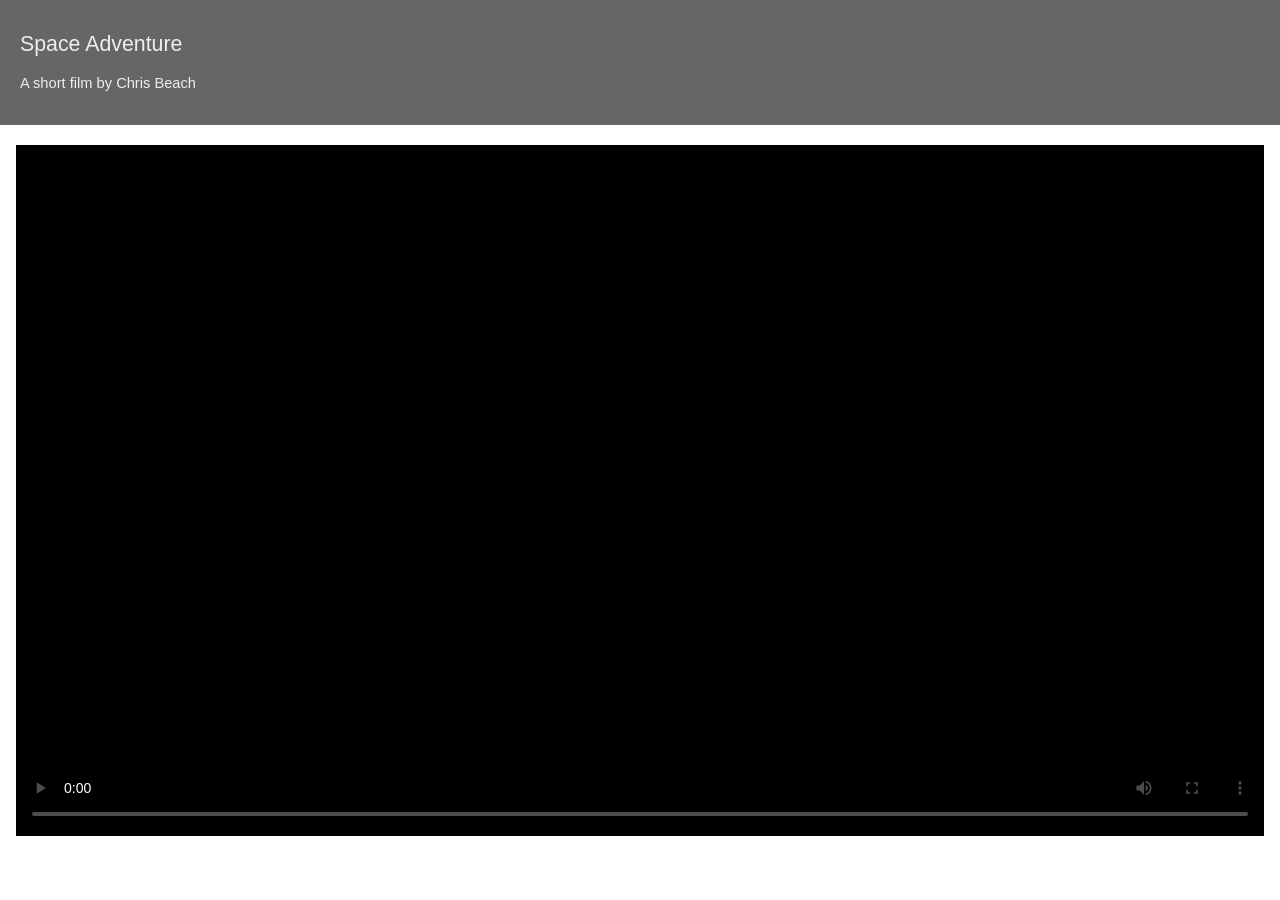
==== space-adventure/index.html @ c4d00bf8 "Add Space Adventure film page Page at /space-adventure/ with an HTML5 player (noindex). The MP4 and " ====
<!DOCTYPE html>
<html lang="en">
    <head>
        <meta charset="utf-8" />
        <title>Space Adventure - Chris Beach</title>
        <meta name="viewport" content="width=device-width, initial-scale=1" />
        <meta name="robots" content="noindex" />
        <meta property="og:title" content="Space Adventure" />
        <meta property="og:image" content="https://chrisbeach.co.uk/space-adventure/space-adventure-poster.jpg" />
        <link rel="stylesheet" type="text/css" href="../stylesheet.css" />
        <style>
            .film header {
                background-color: #666;
                color: #eee;
                font-size: 16pt;
                padding: 30px 20px;
            }
            .film header a {
                color: #eee;
            }
            .film main {
                max-width: 1280px;
                margin: 0 auto;
                padding: 20px 16px 40px;
                color: #555;
            }
            .film video {
                display: block;
                width: 100%;
                height: auto;
                aspect-ratio: 2080 / 1152;
                background-color: #000;
            }
            .film .description {
                margin-top: 12px;
            }
        </style>
    </head>
    <body class="film">
        <header>
            Space Adventure
            <div class="description">A short film by <a href="/">Chris Beach</a></div>
        </header>
        <main>
            <video controls playsinline preload="metadata" poster="space-adventure-poster.jpg">
                <source src="space-adventure.mp4" type="video/mp4" />
                Your browser can't play this video. <a href="space-adventure.mp4">Download it</a> instead.
            </video>
        </main>
    </body>
</html>
---- stylesheet.css ----
html {
    font-family: "HelveticaNeue-Light", "Helvetica Neue Light", "Helvetica Neue", Helvetica, Arial, "Lucida Grande", sans-serif;
    font-weight: 300;
    line-height: 3.5ex;
}
body {
    padding: 0;
    margin: 0;
}

td:first-child {
    padding-left: 20px;
    white-space: nowrap;
    text-align: right;
}
td {
    vertical-align: middle;
    padding: 8px 8px 10px 10px;
    color: #555;
    background-color: #eee;
    font-size: 16pt;
}
.icon {
    width: 2em;
    height: 2em;
    -webkit-border-radius: 50%;
    -moz-border-radius: 50%;
    border-radius: 50%;
}
.icon.app-icon {
    -webkit-border-radius: 22%;
    -moz-border-radius: 22%;
    border-radius: 22%;
}
.social {
    width: 35px;
}
.description {
    font-size: 11pt;
    display: block;
    line-height: 3ex;
}
.me .icon {
    width: 60px;
    height: 60px;
}
table {
    border-collapse: collapse;
}
thead td {
    background-color: #666;
    color: #EEE;
}
tfoot td {
    background-color: white;
}
thead tr:first-child td,
tbody tr:first-child td,
tfoot tr:first-child td {
    padding-top: 40px
}
thead tr:last-child td,
tbody tr:last-child td,
tfoot tr:last-child td {
    padding-bottom: 40px
}
a {
    text-decoration: none;
    color: #46C
}
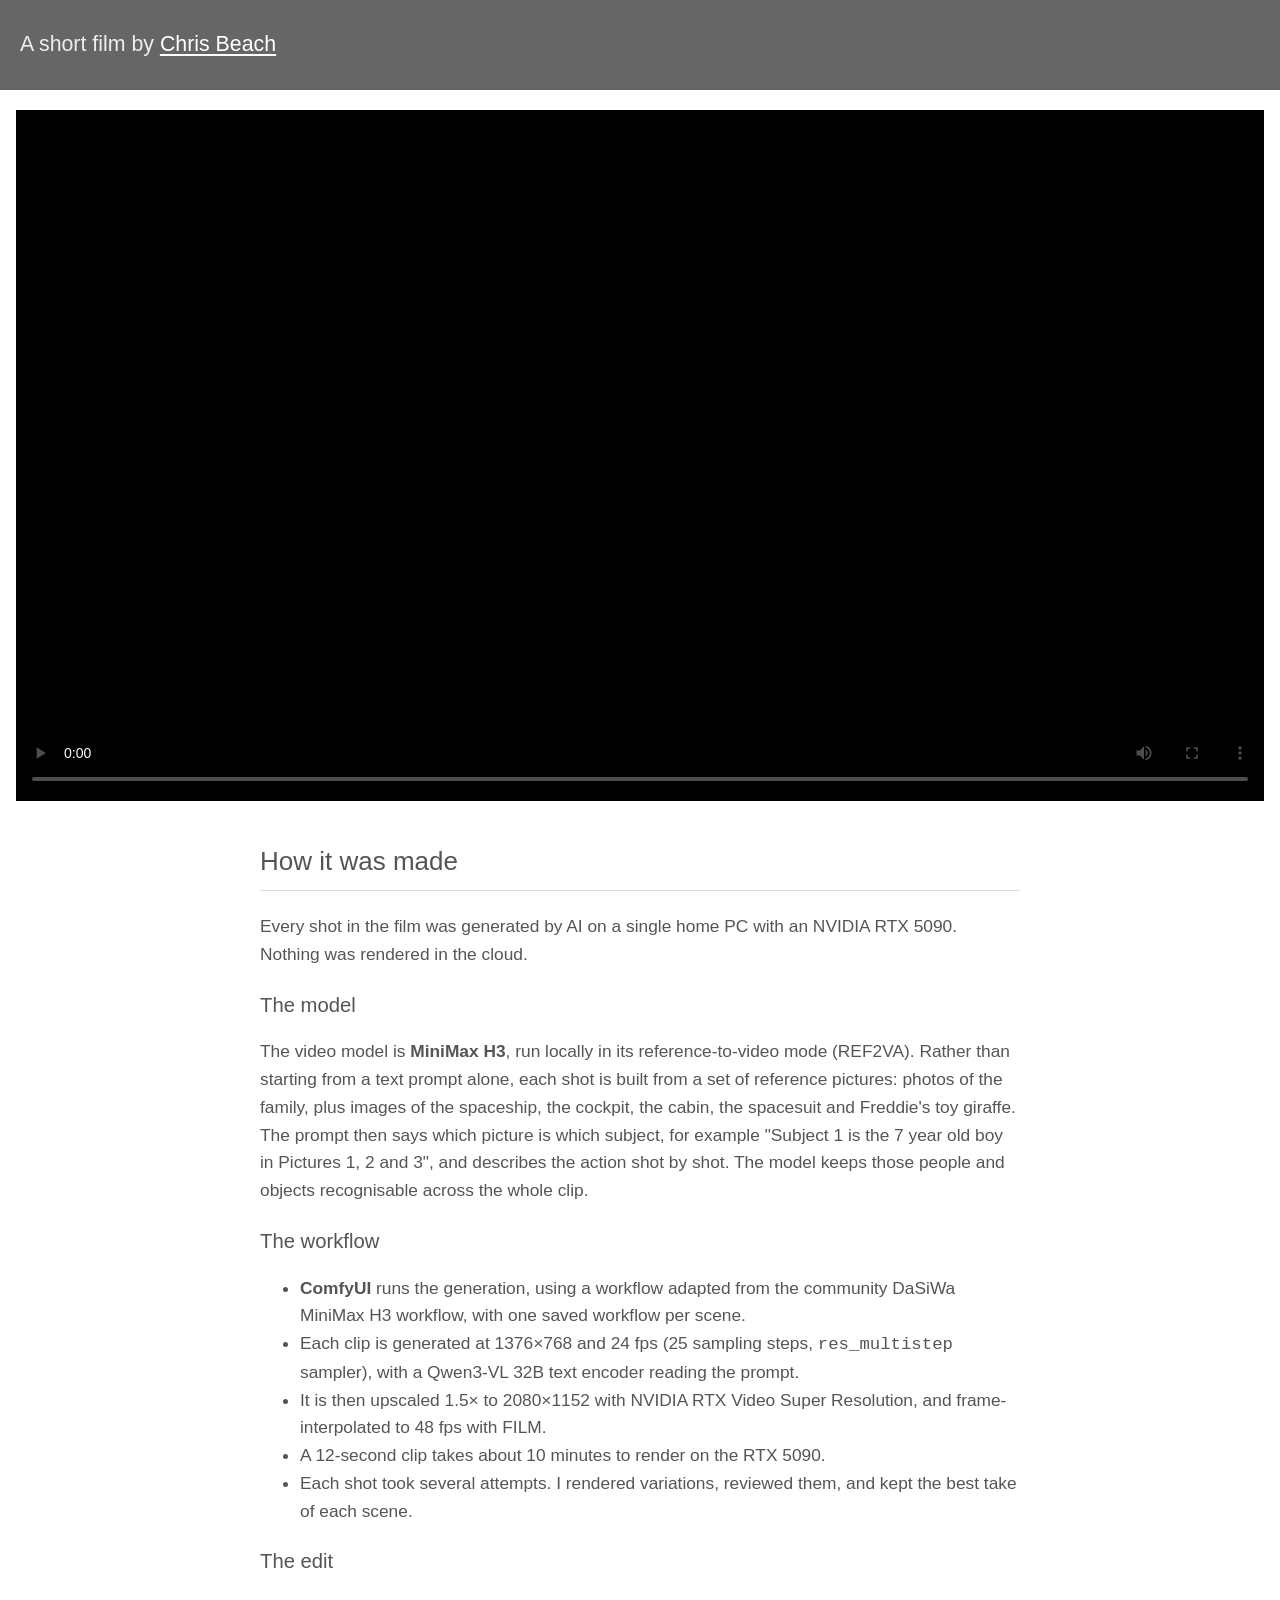
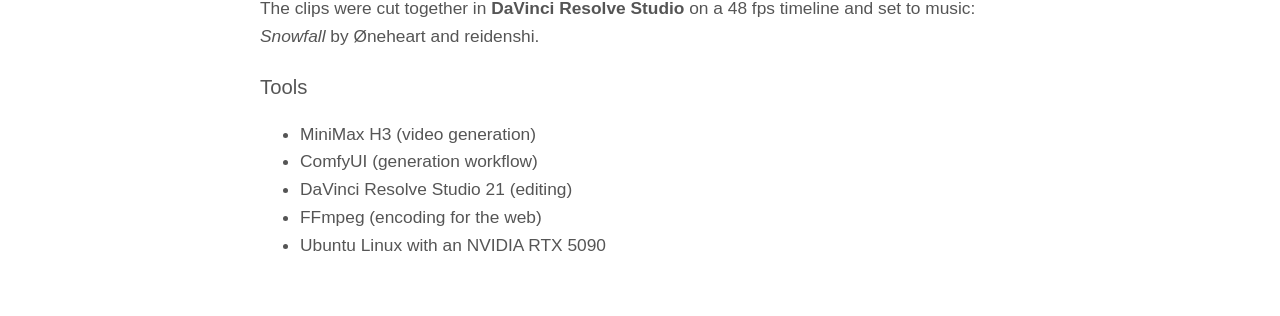
==== commit 2f63bfc3: "Film page: add making-of notes, drop working title Adds a "How it was made" section (MiniMax H3 REF2" ====
--- a/space-adventure/index.html
+++ b/space-adventure/index.html
@@ -2,10 +2,10 @@
 <html lang="en">
     <head>
         <meta charset="utf-8" />
-        <title>Space Adventure - Chris Beach</title>
+        <title>A short film by Chris Beach</title>
         <meta name="viewport" content="width=device-width, initial-scale=1" />
         <meta name="robots" content="noindex" />
-        <meta property="og:title" content="Space Adventure" />
+        <meta property="og:title" content="A short film by Chris Beach" />
         <meta property="og:image" content="https://chrisbeach.co.uk/space-adventure/space-adventure-poster.jpg" />
         <link rel="stylesheet" type="text/css" href="../stylesheet.css" />
         <style>
@@ -16,7 +16,12 @@
                 padding: 30px 20px;
             }
             .film header a {
-                color: #eee;
+                color: #fff;
+                text-decoration: underline;
+                text-underline-offset: 3px;
+            }
+            .film header a:hover {
+                color: #cde;
             }
             .film main {
                 max-width: 1280px;
@@ -34,18 +39,75 @@
             .film .description {
                 margin-top: 12px;
             }
+            .making-of {
+                max-width: 760px;
+                margin: 40px auto 0;
+                font-size: 13pt;
+                line-height: 1.6;
+            }
+            .making-of h2 {
+                font-weight: 300;
+                border-bottom: 1px solid #ddd;
+                padding-bottom: 8px;
+            }
+            .making-of h3 {
+                font-weight: 400;
+                margin-bottom: 4px;
+            }
         </style>
     </head>
     <body class="film">
         <header>
-            Space Adventure
-            <div class="description">A short film by <a href="/">Chris Beach</a></div>
+            A short film by <a href="https://chrisbeach.co.uk/">Chris Beach</a>
         </header>
         <main>
             <video controls playsinline preload="metadata" poster="space-adventure-poster.jpg">
                 <source src="space-adventure.mp4" type="video/mp4" />
                 Your browser can't play this video. <a href="space-adventure.mp4">Download it</a> instead.
             </video>
+
+            <section class="making-of">
+                <h2>How it was made</h2>
+                <p>
+                    Every shot in the film was generated by AI on a single home PC with an NVIDIA RTX 5090.
+                    Nothing was rendered in the cloud.
+                </p>
+
+                <h3>The model</h3>
+                <p>
+                    The video model is <b>MiniMax H3</b>, run locally in its reference-to-video mode (REF2VA).
+                    Rather than starting from a text prompt alone, each shot is built from a set of reference
+                    pictures: photos of the family, plus images of the spaceship, the cockpit, the cabin, the
+                    spacesuit and Freddie's toy giraffe. The prompt then says which picture is which subject,
+                    for example "Subject 1 is the 7 year old boy in Pictures 1, 2 and 3", and describes the
+                    action shot by shot.
+                    The model keeps those people and objects recognisable across the whole clip.
+                </p>
+
+                <h3>The workflow</h3>
+                <ul>
+                    <li><b>ComfyUI</b> runs the generation, using a workflow adapted from the community DaSiWa MiniMax H3 workflow, with one saved workflow per scene.</li>
+                    <li>Each clip is generated at 1376&times;768 and 24 fps (25 sampling steps, <code>res_multistep</code> sampler), with a Qwen3-VL 32B text encoder reading the prompt.</li>
+                    <li>It is then upscaled 1.5&times; to 2080&times;1152 with NVIDIA RTX Video Super Resolution, and frame-interpolated to 48 fps with FILM.</li>
+                    <li>A 12-second clip takes about 10 minutes to render on the RTX 5090.</li>
+                    <li>Each shot took several attempts. I rendered variations, reviewed them, and kept the best take of each scene.</li>
+                </ul>
+
+                <h3>The edit</h3>
+                <p>
+                    The clips were cut together in <b>DaVinci Resolve Studio</b> on a 48 fps timeline
+                    and set to music: <i>Snowfall</i> by &Oslash;neheart and reidenshi.
+                </p>
+
+                <h3>Tools</h3>
+                <ul>
+                    <li>MiniMax H3 (video generation)</li>
+                    <li>ComfyUI (generation workflow)</li>
+                    <li>DaVinci Resolve Studio 21 (editing)</li>
+                    <li>FFmpeg (encoding for the web)</li>
+                    <li>Ubuntu Linux with an NVIDIA RTX 5090</li>
+                </ul>
+            </section>
         </main>
     </body>
 </html>
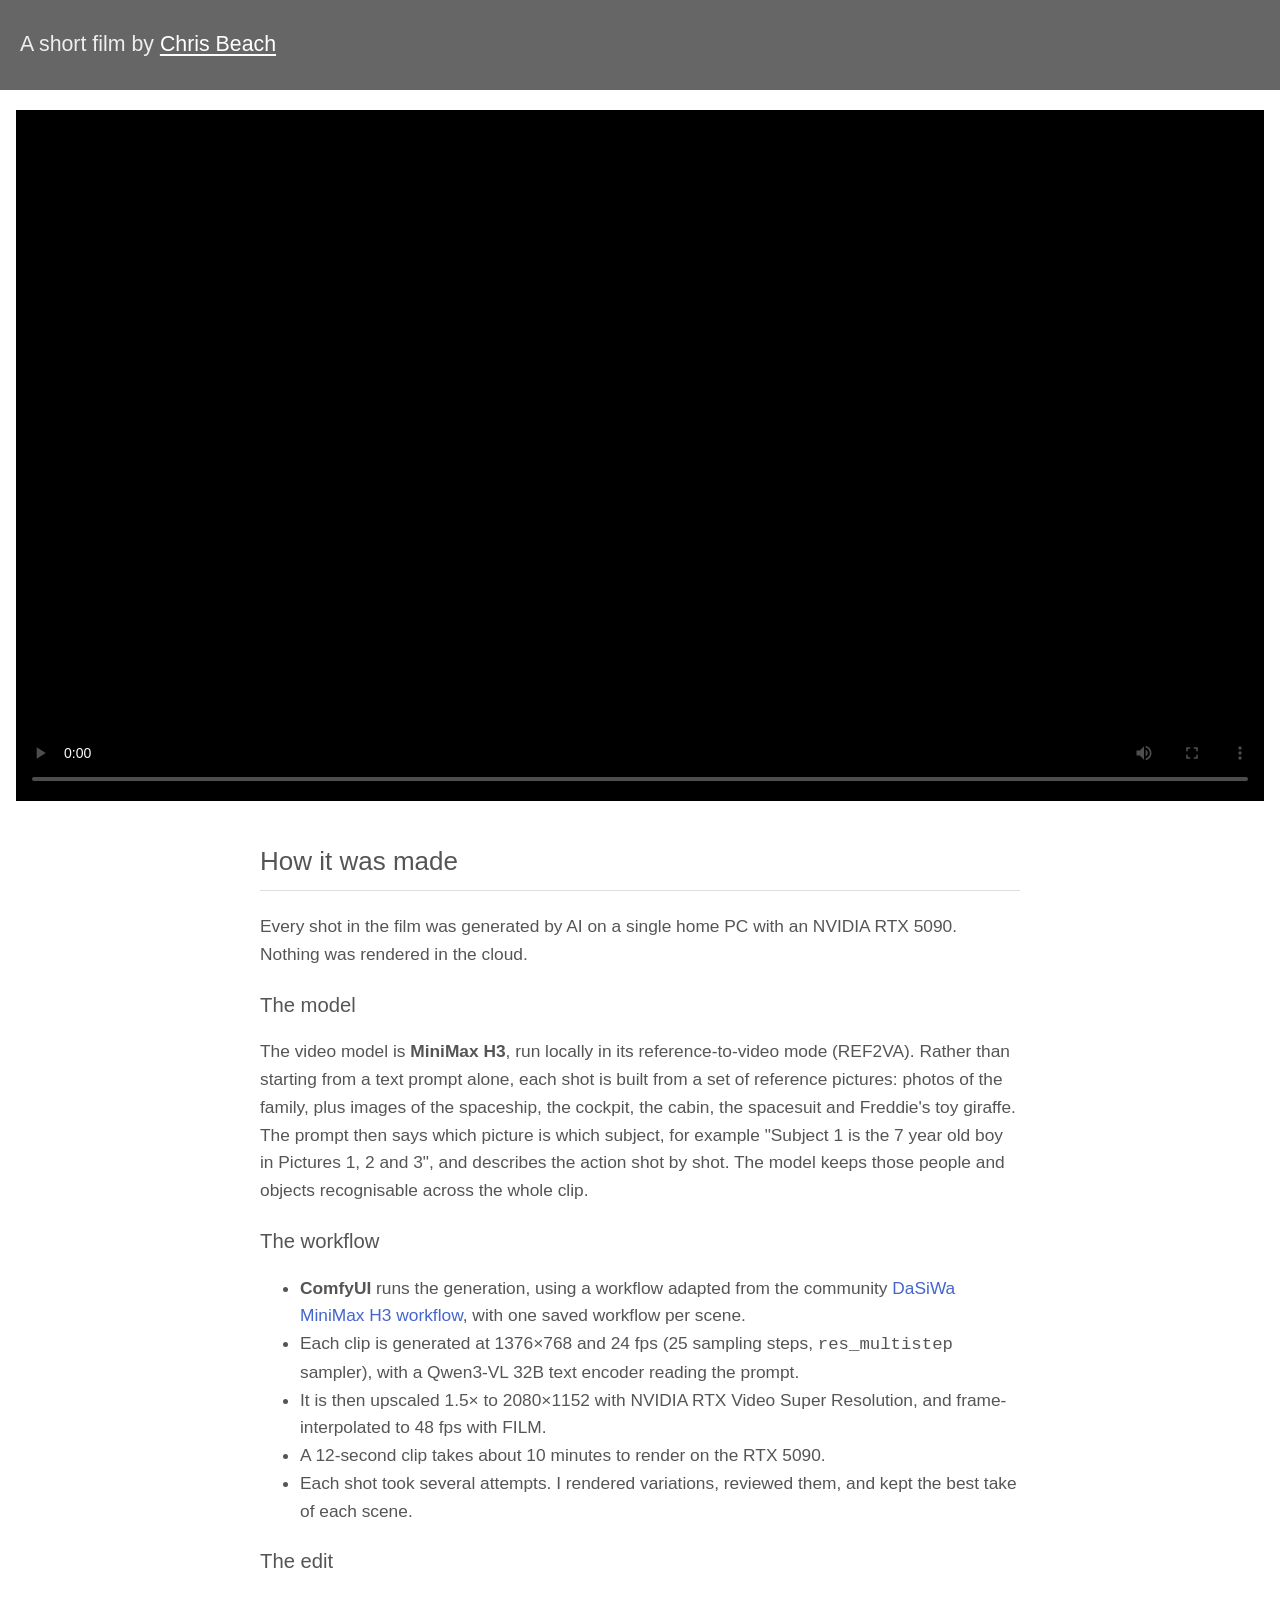
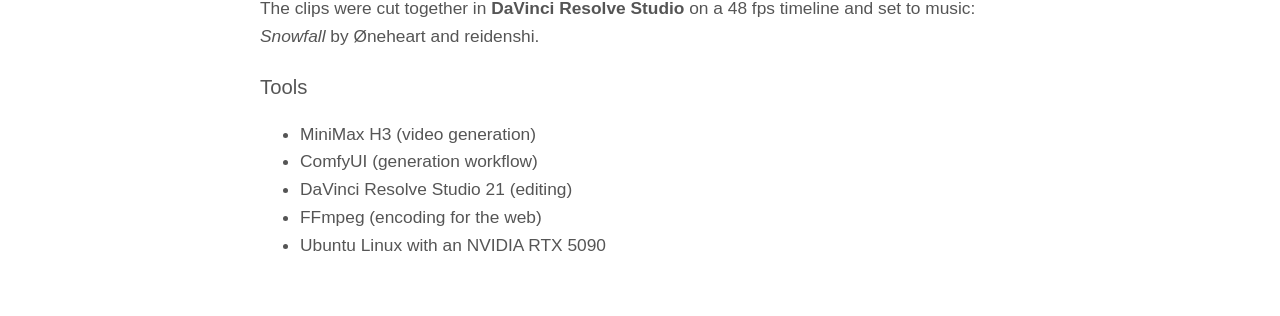
==== commit a709dcfa: "Film page: link the DaSiWa MiniMax H3 workflow Co-Authored-By: Claude Opus 5.5 (1M context) <noreply" ====
--- a/space-adventure/index.html
+++ b/space-adventure/index.html
@@ -6,7 +6,7 @@
         <meta name="viewport" content="width=device-width, initial-scale=1" />
         <meta name="robots" content="noindex" />
         <meta property="og:title" content="A short film by Chris Beach" />
-        <meta property="og:image" content="https://chrisbeach.co.uk/space-adventure/space-adventure-poster.jpg" />
+        <meta property="og:image" content="https://video.chrisbeach.co.uk/space-adventure-poster.jpg" />
         <link rel="stylesheet" type="text/css" href="../stylesheet.css" />
         <style>
             .film header {
@@ -61,9 +61,9 @@
             A short film by <a href="https://chrisbeach.co.uk/">Chris Beach</a>
         </header>
         <main>
-            <video controls playsinline preload="metadata" poster="space-adventure-poster.jpg">
-                <source src="space-adventure.mp4" type="video/mp4" />
-                Your browser can't play this video. <a href="space-adventure.mp4">Download it</a> instead.
+            <video controls playsinline preload="metadata" poster="https://video.chrisbeach.co.uk/space-adventure-poster.jpg">
+                <source src="https://video.chrisbeach.co.uk/space-adventure-1080p.mp4" type="video/mp4" />
+                Your browser can't play this video. <a href="https://video.chrisbeach.co.uk/space-adventure-1080p.mp4">Download it</a> instead.
             </video>
 
             <section class="making-of">
@@ -86,7 +86,7 @@
 
                 <h3>The workflow</h3>
                 <ul>
-                    <li><b>ComfyUI</b> runs the generation, using a workflow adapted from the community DaSiWa MiniMax H3 workflow, with one saved workflow per scene.</li>
+                    <li><b>ComfyUI</b> runs the generation, using a workflow adapted from the community <a href="https://github.com/darksidewalker/dasiwa-comfyui-workflows/tree/main/C-MMH3">DaSiWa MiniMax H3 workflow</a>, with one saved workflow per scene.</li>
                     <li>Each clip is generated at 1376&times;768 and 24 fps (25 sampling steps, <code>res_multistep</code> sampler), with a Qwen3-VL 32B text encoder reading the prompt.</li>
                     <li>It is then upscaled 1.5&times; to 2080&times;1152 with NVIDIA RTX Video Super Resolution, and frame-interpolated to 48 fps with FILM.</li>
                     <li>A 12-second clip takes about 10 minutes to render on the RTX 5090.</li>
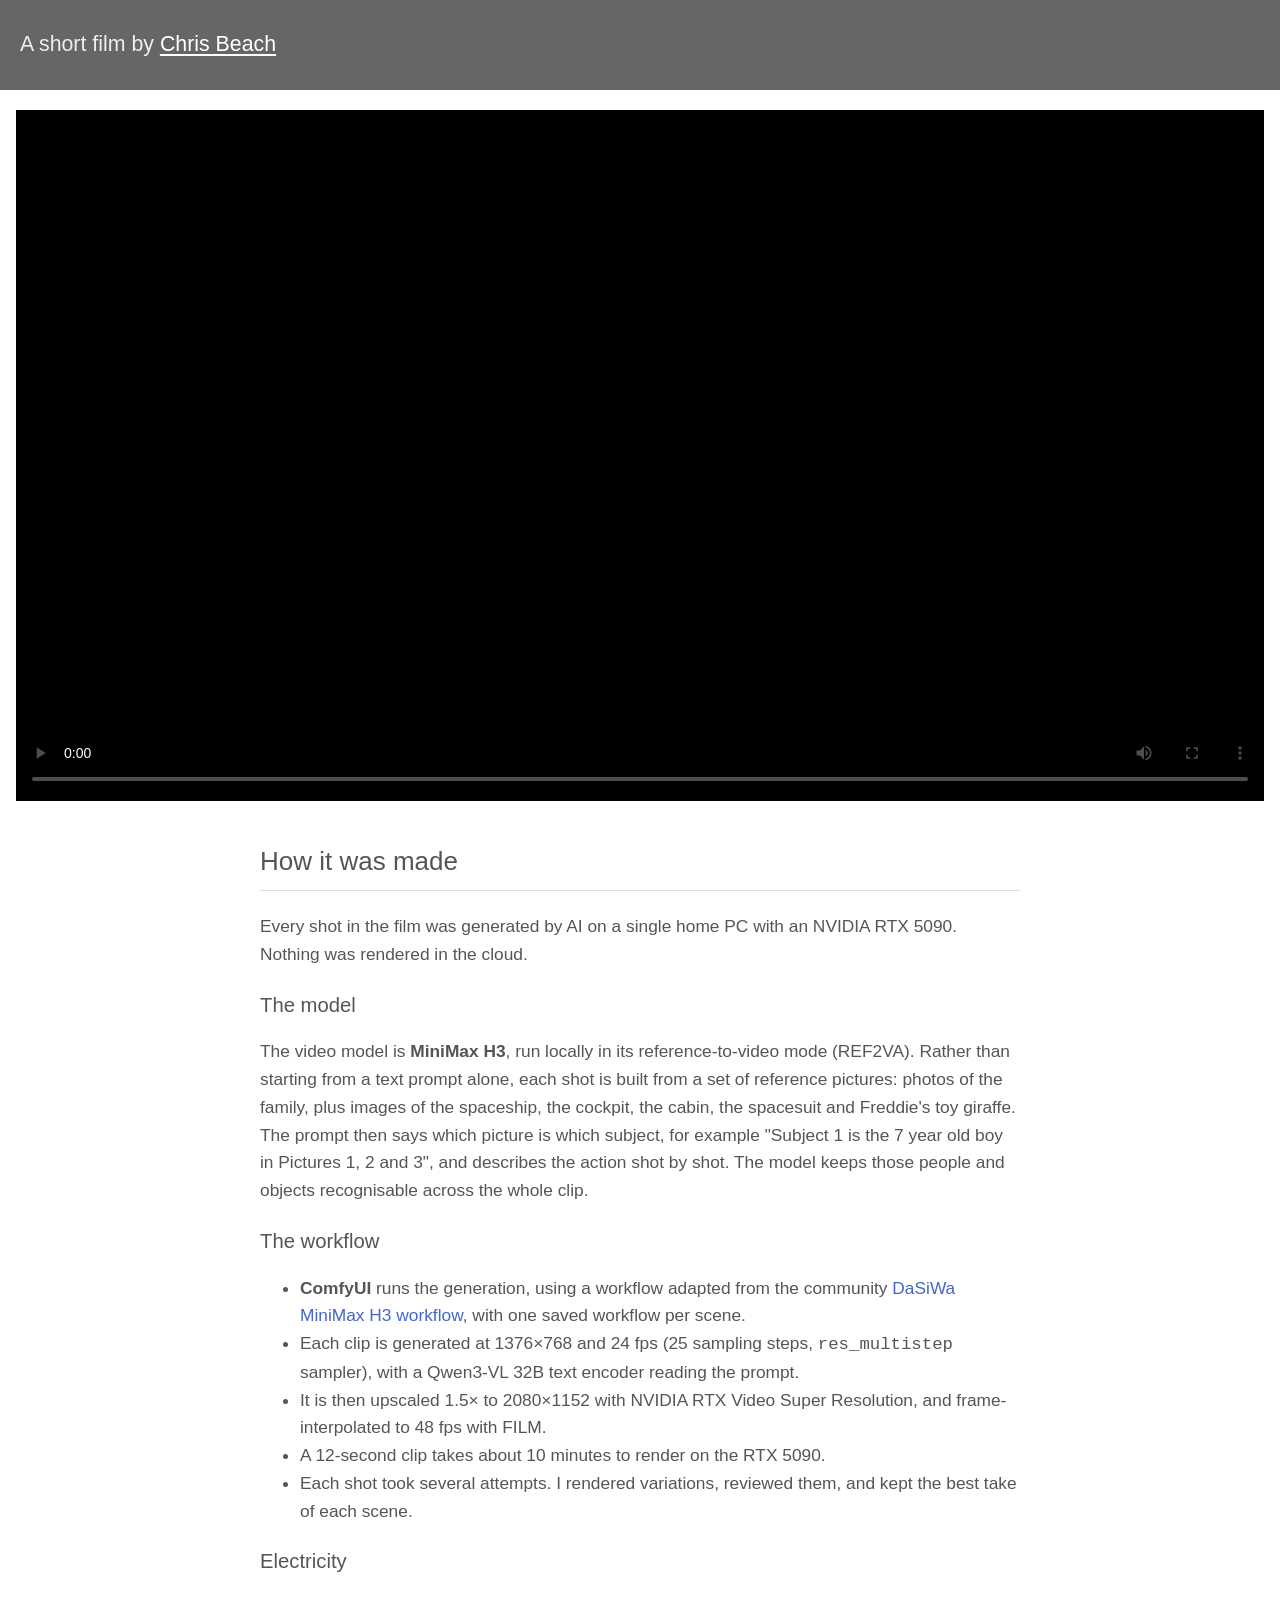
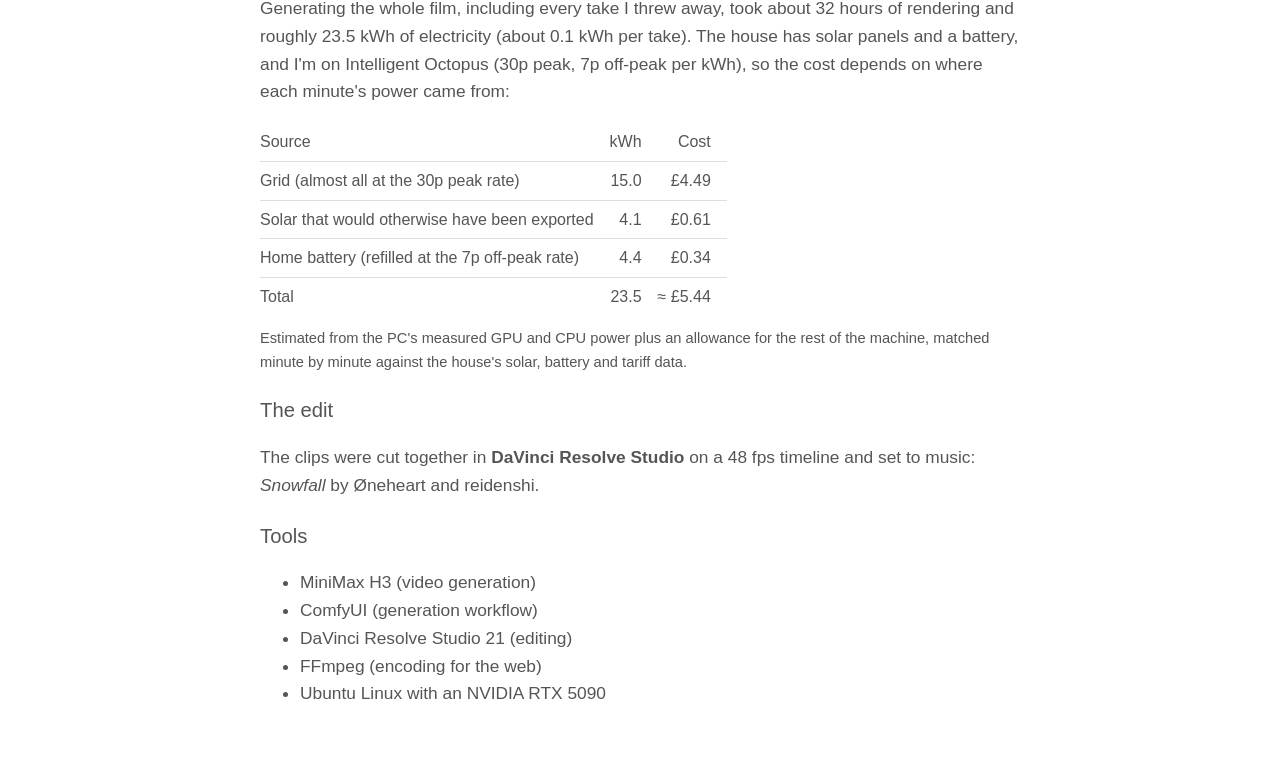
==== commit 7b276241: "Film page: add electricity cost table and meta description Co-Authored-By: Claude Opus 5.5 (1M conte" ====
--- a/space-adventure/index.html
+++ b/space-adventure/index.html
@@ -4,8 +4,9 @@
         <meta charset="utf-8" />
         <title>A short film by Chris Beach</title>
         <meta name="viewport" content="width=device-width, initial-scale=1" />
-        <meta name="robots" content="noindex" />
+        <meta name="description" content="A short film made on a home PC: every shot generated by the MiniMax H3 video model in ComfyUI, then edited in DaVinci Resolve." />
         <meta property="og:title" content="A short film by Chris Beach" />
+        <meta property="og:description" content="A short film made on a home PC: every shot generated by the MiniMax H3 video model in ComfyUI, then edited in DaVinci Resolve." />
         <meta property="og:image" content="https://video.chrisbeach.co.uk/space-adventure-poster.jpg" />
         <link rel="stylesheet" type="text/css" href="../stylesheet.css" />
         <style>
@@ -54,6 +55,30 @@
                 font-weight: 400;
                 margin-bottom: 4px;
             }
+            .making-of table.energy {
+                border-collapse: collapse;
+                margin: 12px 0;
+            }
+            .making-of table.energy th,
+            .making-of table.energy td {
+                background-color: transparent;
+                font-size: 12pt;
+                padding: 6px 16px 6px 0;
+                text-align: left;
+                white-space: normal;
+                border-bottom: 1px solid #ddd;
+            }
+            .making-of table.energy th {
+                font-weight: 400;
+            }
+            .making-of table.energy .num {
+                text-align: right;
+                white-space: nowrap;
+            }
+            .making-of table.energy tfoot td {
+                font-weight: 400;
+                border-bottom: none;
+            }
         </style>
     </head>
     <body class="film">
@@ -93,6 +118,31 @@
                     <li>Each shot took several attempts. I rendered variations, reviewed them, and kept the best take of each scene.</li>
                 </ul>
 
+                <h3>Electricity</h3>
+                <p>
+                    Generating the whole film, including every take I threw away, took about 32 hours of
+                    rendering and roughly 23.5&nbsp;kWh of electricity (about 0.1&nbsp;kWh per take).
+                    The house has solar panels and a battery, and I'm on Intelligent Octopus (30p peak, 7p off-peak per kWh),
+                    so the cost depends on where each minute's power came from:
+                </p>
+                <table class="energy">
+                    <thead>
+                        <tr><th>Source</th><th class="num">kWh</th><th class="num">Cost</th></tr>
+                    </thead>
+                    <tbody>
+                        <tr><td>Grid (almost all at the 30p peak rate)</td><td class="num">15.0</td><td class="num">&pound;4.49</td></tr>
+                        <tr><td>Solar that would otherwise have been exported</td><td class="num">4.1</td><td class="num">&pound;0.61</td></tr>
+                        <tr><td>Home battery (refilled at the 7p off-peak rate)</td><td class="num">4.4</td><td class="num">&pound;0.34</td></tr>
+                    </tbody>
+                    <tfoot>
+                        <tr><td>Total</td><td class="num">23.5</td><td class="num">&asymp; &pound;5.44</td></tr>
+                    </tfoot>
+                </table>
+                <p class="description">
+                    Estimated from the PC's measured GPU and CPU power plus an allowance for the rest of the machine,
+                    matched minute by minute against the house's solar, battery and tariff data.
+                </p>
+
                 <h3>The edit</h3>
                 <p>
                     The clips were cut together in <b>DaVinci Resolve Studio</b> on a 48 fps timeline
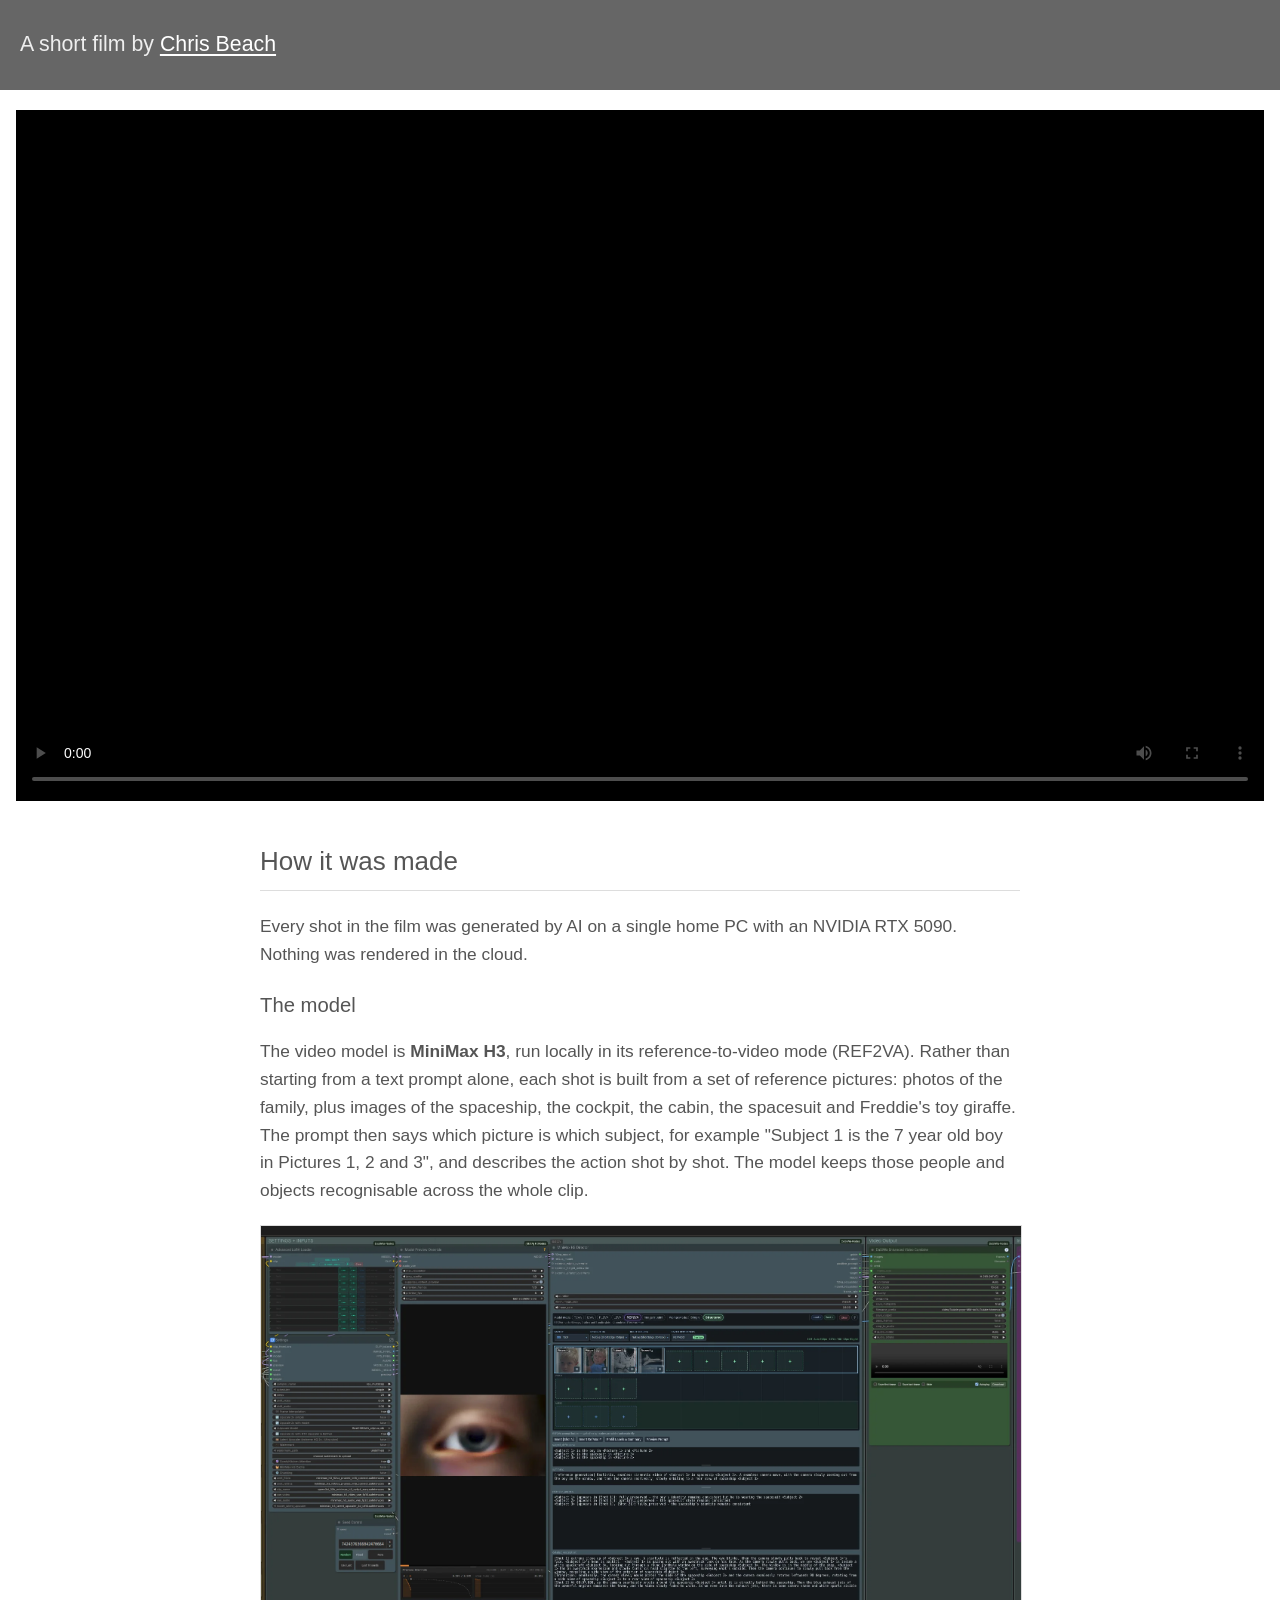
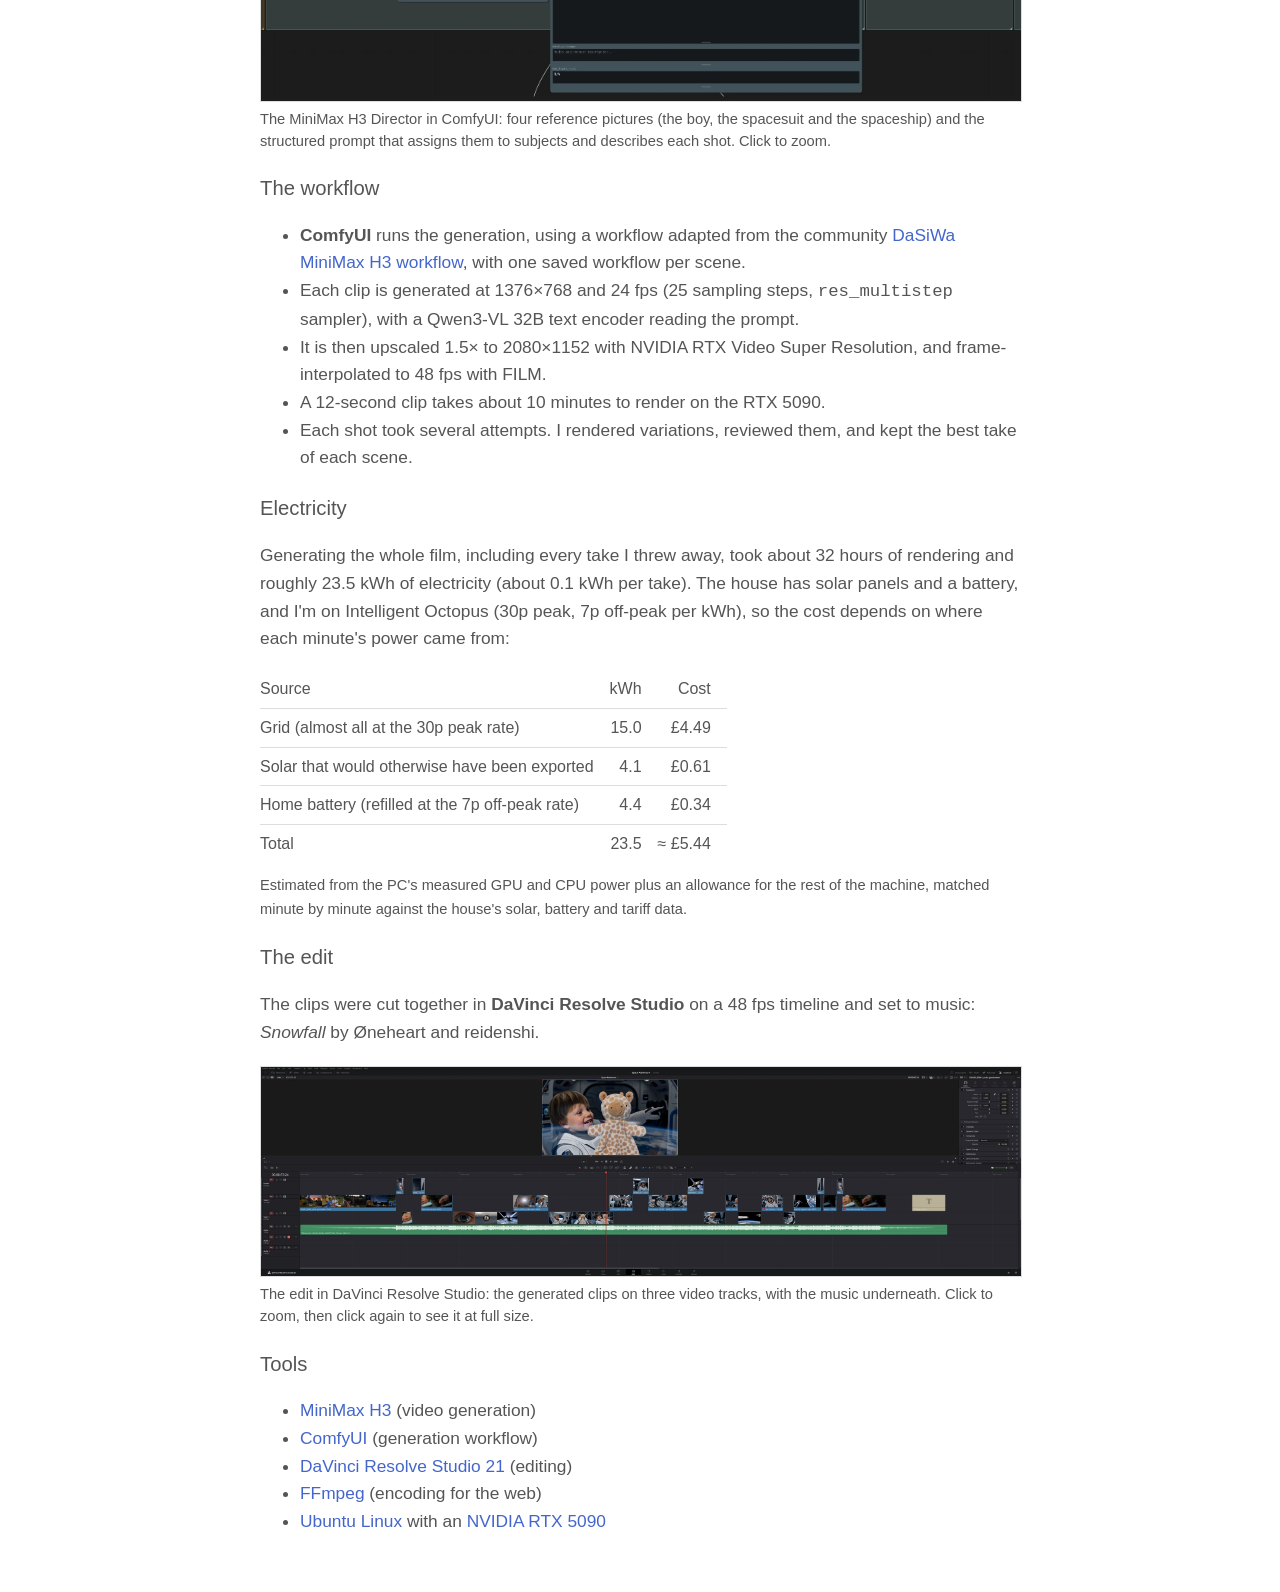
==== commit 02ae88ab: "Film page: add screenshots with click-to-zoom, link the tools Adds the ComfyUI Director and DaVinci " ====
--- a/space-adventure/index.html
+++ b/space-adventure/index.html
@@ -79,6 +79,59 @@
                 font-weight: 400;
                 border-bottom: none;
             }
+            .making-of figure {
+                margin: 20px 0;
+            }
+            .making-of figure img {
+                display: block;
+                width: 100%;
+                height: auto;
+                cursor: zoom-in;
+                border: 1px solid #ddd;
+            }
+            .making-of figcaption {
+                font-size: 11pt;
+                line-height: 1.5;
+                margin-top: 6px;
+            }
+            #zoom {
+                width: 100vw;
+                height: 100vh;
+                max-width: none;
+                max-height: none;
+                margin: 0;
+                padding: 0;
+                border: 0;
+                background-color: #111;
+                overflow: auto;
+            }
+            #zoom::backdrop {
+                background-color: rgba(0, 0, 0, 0.6);
+            }
+            #zoom img {
+                display: block;
+                width: 100%;
+                height: 100%;
+                object-fit: contain;
+                cursor: zoom-in;
+            }
+            #zoom.actual img {
+                width: auto;
+                height: auto;
+                max-width: none;
+                cursor: zoom-out;
+            }
+            #zoom button {
+                position: fixed;
+                top: 12px;
+                right: 16px;
+                font-size: 28pt;
+                line-height: 1;
+                color: #fff;
+                background: none;
+                border: 0;
+                cursor: pointer;
+            }
         </style>
     </head>
     <body class="film">
@@ -108,6 +161,16 @@
                     action shot by shot.
                     The model keeps those people and objects recognisable across the whole clip.
                 </p>
+                <figure>
+                    <a class="zoomable" href="img/comfyui-director.webp">
+                        <img src="img/comfyui-director.webp" width="2013" height="1258" loading="lazy"
+                             alt="The MiniMax H3 Director node in ComfyUI, with four reference pictures and a structured prompt" />
+                    </a>
+                    <figcaption>
+                        The MiniMax H3 Director in ComfyUI: four reference pictures (the boy, the spacesuit and the spaceship)
+                        and the structured prompt that assigns them to subjects and describes each shot. Click to zoom.
+                    </figcaption>
+                </figure>
 
                 <h3>The workflow</h3>
                 <ul>
@@ -148,16 +211,56 @@
                     The clips were cut together in <b>DaVinci Resolve Studio</b> on a 48 fps timeline
                     and set to music: <i>Snowfall</i> by &Oslash;neheart and reidenshi.
                 </p>
+                <figure>
+                    <a class="zoomable" href="img/davinci-resolve-timeline.webp">
+                        <img src="img/davinci-resolve-timeline.webp" width="5120" height="1408" loading="lazy"
+                             alt="The DaVinci Resolve Studio timeline, with the generated clips on three video tracks above the music" />
+                    </a>
+                    <figcaption>
+                        The edit in DaVinci Resolve Studio: the generated clips on three video tracks, with the music underneath.
+                        Click to zoom, then click again to see it at full size.
+                    </figcaption>
+                </figure>
 
                 <h3>Tools</h3>
                 <ul>
-                    <li>MiniMax H3 (video generation)</li>
-                    <li>ComfyUI (generation workflow)</li>
-                    <li>DaVinci Resolve Studio 21 (editing)</li>
-                    <li>FFmpeg (encoding for the web)</li>
-                    <li>Ubuntu Linux with an NVIDIA RTX 5090</li>
+                    <li><a href="https://huggingface.co/Comfy-Org/MiniMax-H3">MiniMax H3</a> (video generation)</li>
+                    <li><a href="https://www.comfy.org/">ComfyUI</a> (generation workflow)</li>
+                    <li><a href="https://www.blackmagicdesign.com/products/davinciresolve">DaVinci Resolve Studio 21</a> (editing)</li>
+                    <li><a href="https://ffmpeg.org/">FFmpeg</a> (encoding for the web)</li>
+                    <li><a href="https://ubuntu.com/">Ubuntu Linux</a> with an <a href="https://www.nvidia.com/en-gb/geforce/graphics-cards/50-series/rtx-5090/">NVIDIA RTX 5090</a></li>
                 </ul>
             </section>
         </main>
+
+        <dialog id="zoom">
+            <button type="button" aria-label="Close">&times;</button>
+            <img alt="" />
+        </dialog>
+        <script>
+            (function () {
+                var dialog = document.getElementById('zoom');
+                if (!dialog.showModal) return;
+                var img = dialog.querySelector('img');
+                document.querySelectorAll('a.zoomable').forEach(function (link) {
+                    link.addEventListener('click', function (e) {
+                        e.preventDefault();
+                        img.src = link.href;
+                        img.alt = link.querySelector('img').alt;
+                        dialog.classList.remove('actual');
+                        dialog.showModal();
+                    });
+                });
+                img.addEventListener('click', function () {
+                    dialog.classList.toggle('actual');
+                });
+                dialog.addEventListener('click', function (e) {
+                    if (e.target === dialog) dialog.close();
+                });
+                dialog.querySelector('button').addEventListener('click', function () {
+                    dialog.close();
+                });
+            })();
+        </script>
     </body>
 </html>
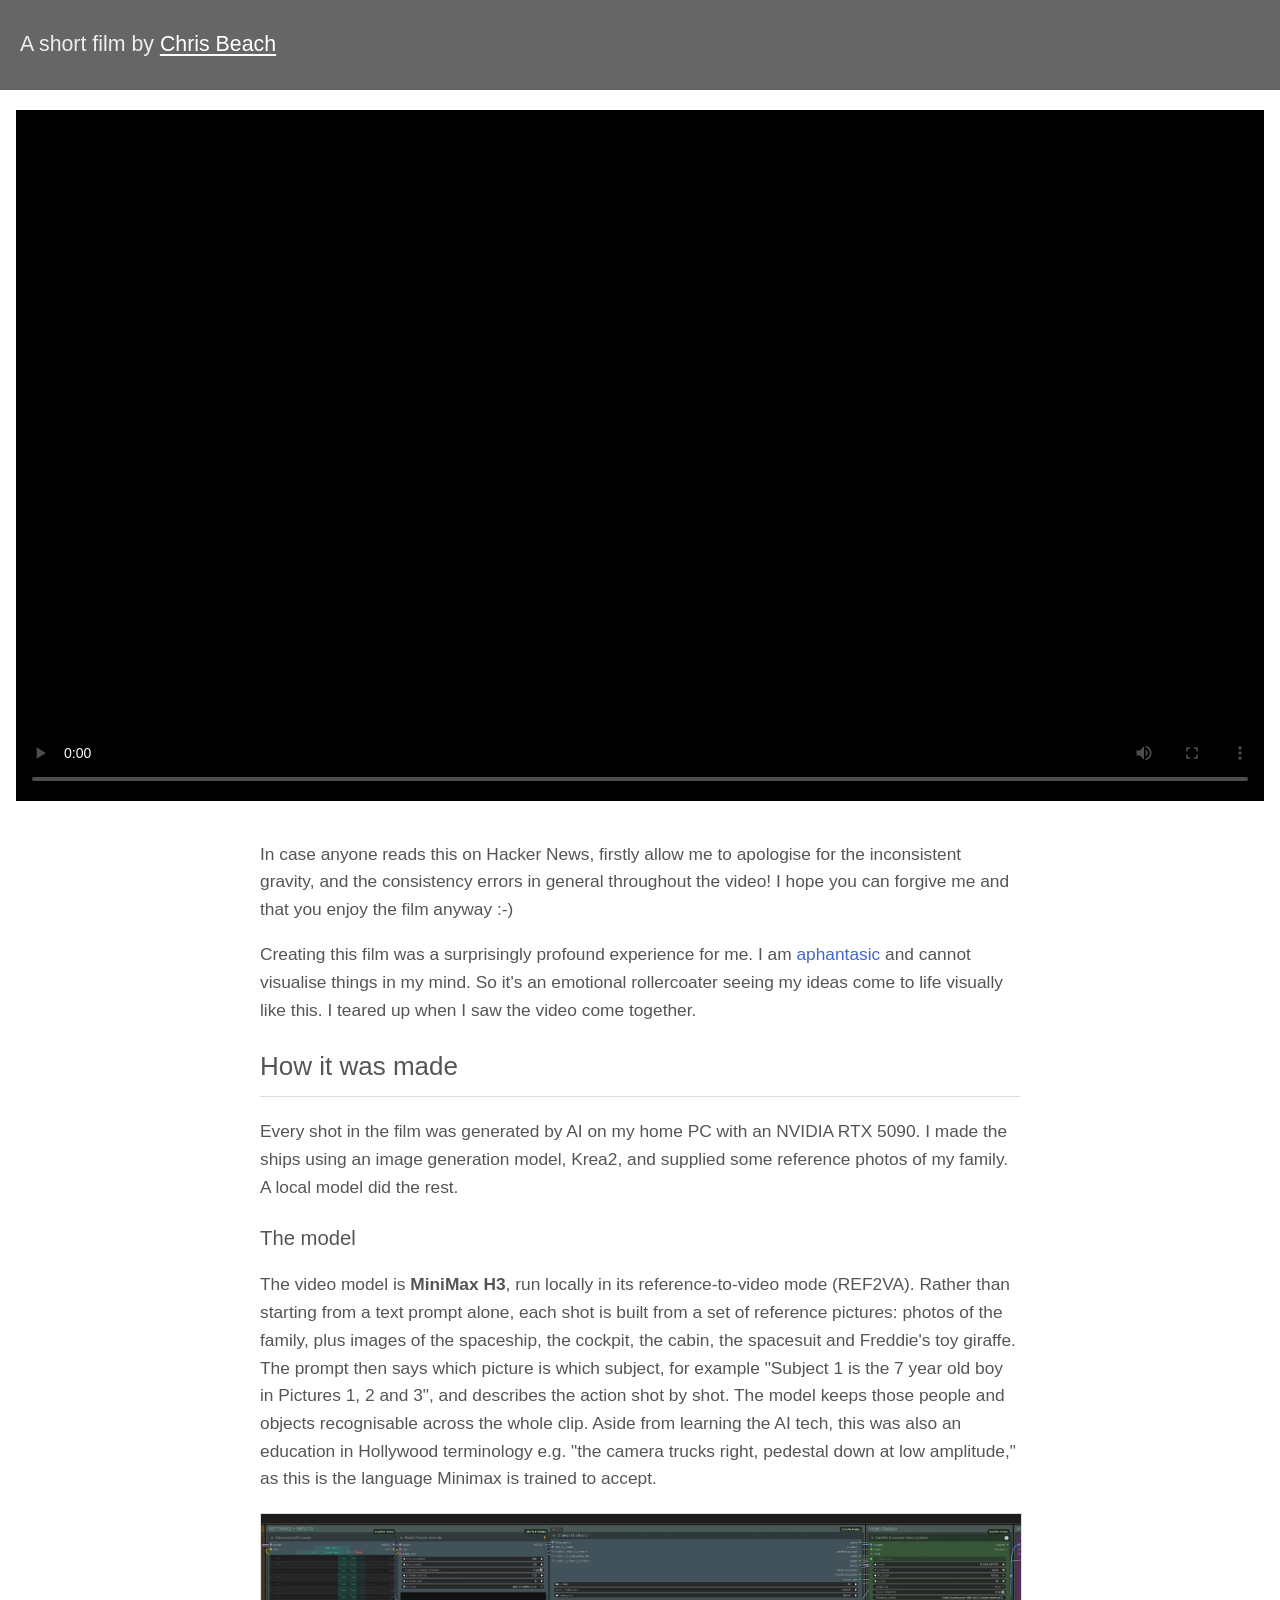
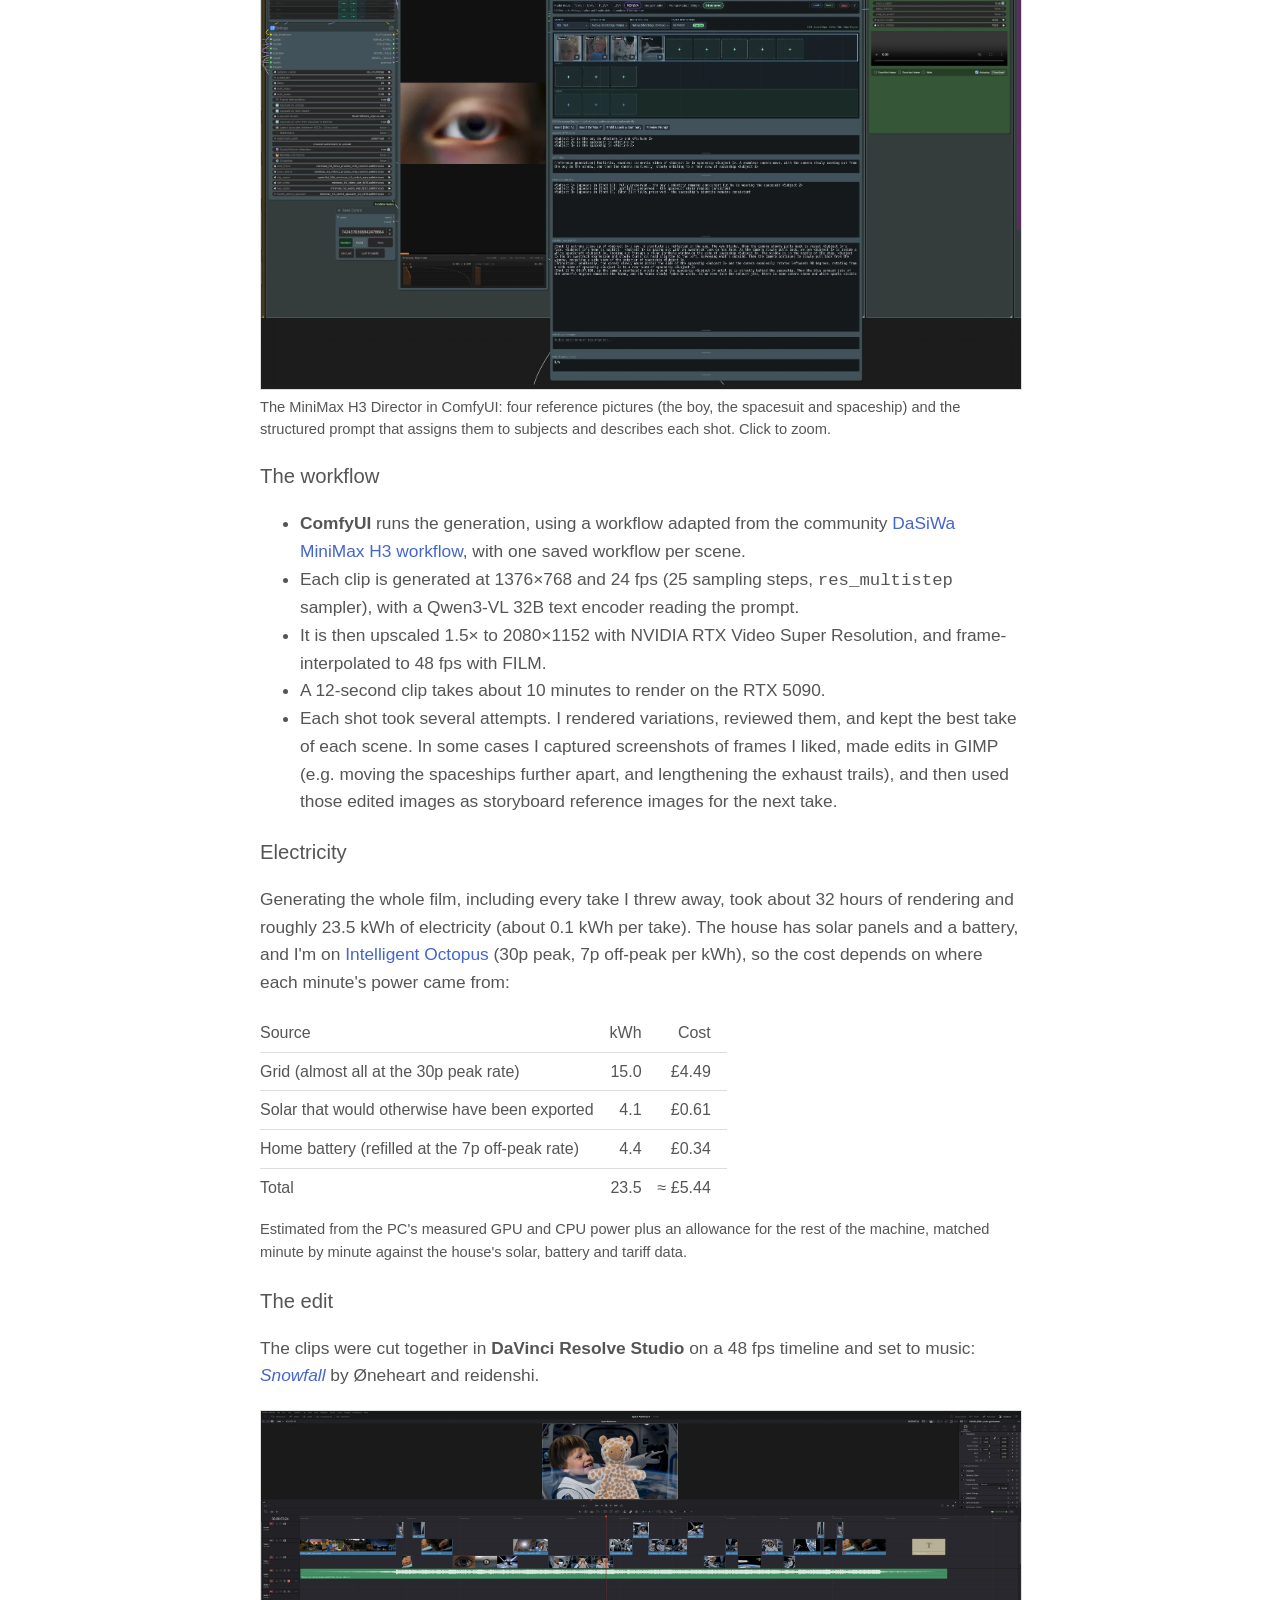
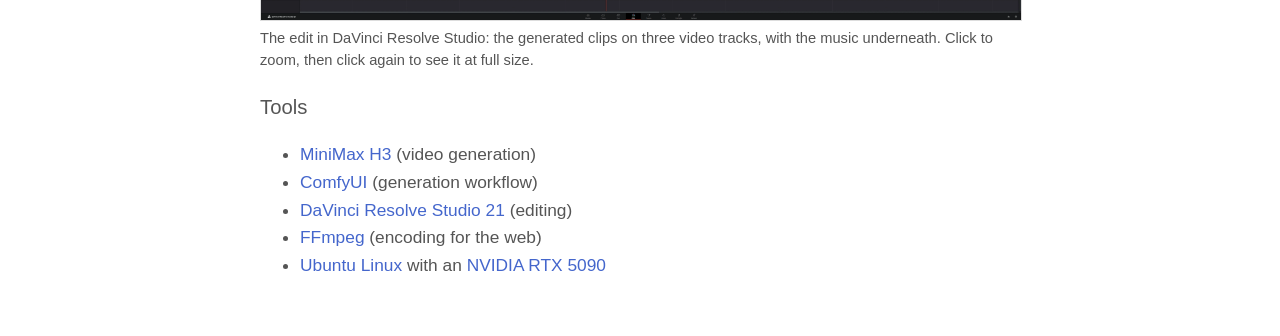
==== commit a1cde196: "push" ====
--- a/space-adventure/index.html
+++ b/space-adventure/index.html
@@ -145,10 +145,15 @@
             </video>
 
             <section class="making-of">
+                <p>In case anyone reads this on Hacker News, firstly allow me to apologise for the inconsistent
+                    gravity, and the consistency errors in general throughout the video! I hope you can forgive me and that you enjoy the film anyway :-)</p>
+                <p>Creating this film was a surprisingly profound experience for me. I am <a href="https://en.wikipedia.org/wiki/Aphantasia">aphantasic</a>
+                    and cannot visualise things in my mind. So it's an emotional rollercoater seeing my ideas come to life visually like this.
+                    I teared up when I saw the video come together.</p>
                 <h2>How it was made</h2>
                 <p>
-                    Every shot in the film was generated by AI on a single home PC with an NVIDIA RTX 5090.
-                    Nothing was rendered in the cloud.
+                    Every shot in the film was generated by AI on my home PC with an NVIDIA RTX 5090. I made the ships using an image generation model, Krea2,
+                    and supplied some reference photos of my family. A local model did the rest.
                 </p>
 
                 <h3>The model</h3>
@@ -160,6 +165,8 @@
                     for example "Subject 1 is the 7 year old boy in Pictures 1, 2 and 3", and describes the
                     action shot by shot.
                     The model keeps those people and objects recognisable across the whole clip.
+                    Aside from learning the AI tech, this was also an education in Hollywood terminology e.g. "the camera trucks right,
+                    pedestal down at low amplitude," as this is the language Minimax is trained to accept.
                 </p>
                 <figure>
                     <a class="zoomable" href="img/comfyui-director.webp">
@@ -167,7 +174,7 @@
                              alt="The MiniMax H3 Director node in ComfyUI, with four reference pictures and a structured prompt" />
                     </a>
                     <figcaption>
-                        The MiniMax H3 Director in ComfyUI: four reference pictures (the boy, the spacesuit and the spaceship)
+                        The MiniMax H3 Director in ComfyUI: four reference pictures (the boy, the spacesuit and spaceship)
                         and the structured prompt that assigns them to subjects and describes each shot. Click to zoom.
                     </figcaption>
                 </figure>
@@ -178,14 +185,16 @@
                     <li>Each clip is generated at 1376&times;768 and 24 fps (25 sampling steps, <code>res_multistep</code> sampler), with a Qwen3-VL 32B text encoder reading the prompt.</li>
                     <li>It is then upscaled 1.5&times; to 2080&times;1152 with NVIDIA RTX Video Super Resolution, and frame-interpolated to 48 fps with FILM.</li>
                     <li>A 12-second clip takes about 10 minutes to render on the RTX 5090.</li>
-                    <li>Each shot took several attempts. I rendered variations, reviewed them, and kept the best take of each scene.</li>
+                    <li>Each shot took several attempts. I rendered variations, reviewed them, and kept the best take of each scene.
+                        In some cases I captured screenshots of frames I liked, made edits in GIMP (e.g. moving the spaceships further apart, and lengthening the exhaust trails),
+                        and then used those edited images as storyboard reference images for the next take.</li>
                 </ul>
 
                 <h3>Electricity</h3>
                 <p>
                     Generating the whole film, including every take I threw away, took about 32 hours of
                     rendering and roughly 23.5&nbsp;kWh of electricity (about 0.1&nbsp;kWh per take).
-                    The house has solar panels and a battery, and I'm on Intelligent Octopus (30p peak, 7p off-peak per kWh),
+                    The house has solar panels and a battery, and I'm on <a href="https://octopus.energy/smart/intelligent-octopus-go/">Intelligent Octopus</a> (30p peak, 7p off-peak per kWh),
                     so the cost depends on where each minute's power came from:
                 </p>
                 <table class="energy">
@@ -209,7 +218,7 @@
                 <h3>The edit</h3>
                 <p>
                     The clips were cut together in <b>DaVinci Resolve Studio</b> on a 48 fps timeline
-                    and set to music: <i>Snowfall</i> by &Oslash;neheart and reidenshi.
+                    and set to music: <i><a href="https://www.youtube.com/watch?v=LlN8MPS7KQs">Snowfall</a></i> by &Oslash;neheart and reidenshi.
                 </p>
                 <figure>
                     <a class="zoomable" href="img/davinci-resolve-timeline.webp">
